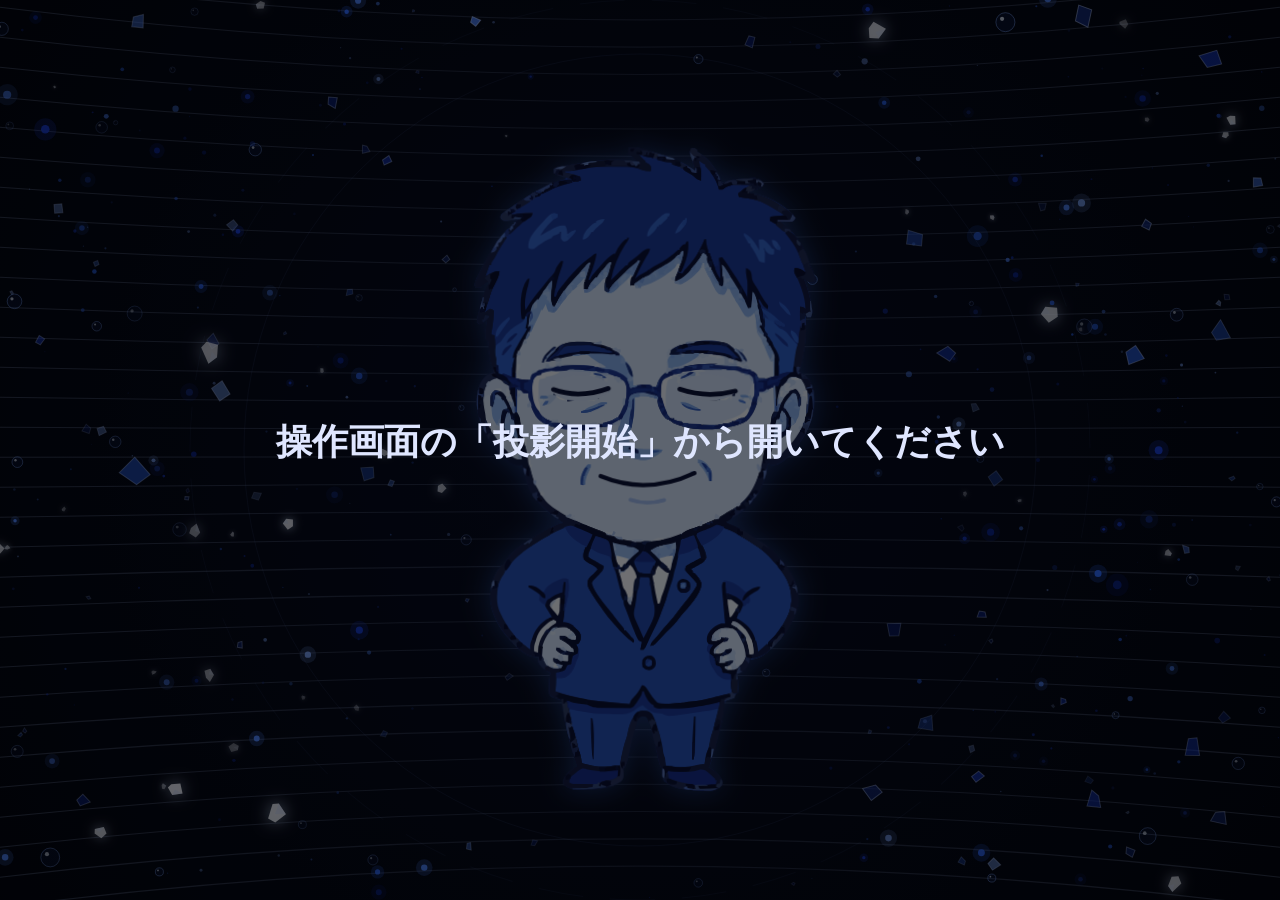
==== screen.html @ 2a568116 "Animate Kazuo toggling: spin-and-bounce in, squash-and-spin out Turning Kazuo on drops the character" ====
<!doctype html>
<html lang="ja">
<head>
  <meta charset="utf-8">
  <meta name="viewport" content="width=device-width, initial-scale=1">
  <title>AIカズオ（投影画面）</title>
  <link rel="stylesheet" href="css/screen.css">
</head>
<body>
  <div id="screen">
    <!-- 背景・カズオ・枠つきの画像/動画 -->
    <div id="kazuoStage">
      <canvas id="bg"></canvas>
      <div id="photoWrap" aria-hidden="true">
        <div id="photoFrame"><div id="frameSlot"></div></div>
      </div>
      <div id="charWrap">
        <div id="charSpin"><div id="charBounce"></div></div>
      </div>
    </div>
    <!-- 画像・動画を枠なしで画面いっぱいに -->
    <div id="fullMedia" aria-hidden="true"><div id="fullSlot"></div></div>
  </div>
  <div id="blackout"></div>

  <div id="hint">
    <p id="hintMain">操作画面の「投影開始」で全画面になります</p>
    <p id="hintSub">クリックしても全画面になります</p>
  </div>

  <script src="js/background.js"></script>
  <script src="characters/config.js"></script>
  <script src="js/traced-char.js"></script>
  <script src="js/screen.js"></script>
</body>
</html>
---- css/screen.css ----
/* 投影画面（客席に見せる画面） */
* { box-sizing: border-box; }

html, body {
  margin: 0;
  height: 100%;
  overflow: hidden;
  background: #000;
  color: #dfe6ff;
  font-family: "Yu Gothic UI", "Meiryo", "Hiragino Sans", system-ui, sans-serif;
}

body.hide-cursor, body.hide-cursor * { cursor: none !important; }

#screen {
  position: fixed;
  inset: 0;
  background: #01030a;
  transform-origin: 50% 50%;
}

/* ===== 画面の組み立て =====
   body.kazuo-off  … カズオを出さない
   body.has-photo  … 画像・動画を出している（カズオがいれば左、いなければ真ん中）
   body.media-full … 画像・動画を枠なしで画面いっぱいに */
#kazuoStage, #fullMedia {
  position: absolute;
  inset: 0;
  transition: opacity .5s ease;
}

#fullMedia {
  background: #000;
  opacity: 0;
  pointer-events: none;
}

body.media-full #kazuoStage { opacity: 0; }
body.media-full #fullMedia { opacity: 1; }

#fullSlot {
  position: absolute;
  inset: 0;
}

#fullSlot > img, #fullSlot > video {
  position: absolute;
  inset: 0;
  width: 100%;
  height: 100%;
  object-fit: contain;
  display: block;
}

#fullSlot > .in { animation: fadeIn .45s ease both; }

@keyframes fadeIn { from { opacity: 0; } to { opacity: 1; } }

#bg {
  position: absolute;
  inset: 0;
  width: 100%;
  height: 100%;
  display: block;
}

/* ===== キャラ ===== */
#charWrap {
  position: absolute;
  left: 50%;
  bottom: calc(4vh + var(--char-y, 0vh));
  height: calc(88vh * var(--char-scale, 1));
  aspect-ratio: 765 / 1024;
  max-width: 100vw;
  transform: translateX(-50%);
  transition: left .7s cubic-bezier(.3, .8, .3, 1);
}

/* 画像・動画を出している間は、カズオが右へよける */
body.has-photo #charWrap { left: 74%; }
body.kazuo-off #charWrap { opacity: 0; }

/* カズオを出す・消す時の動き（出す：回りながら降りてきてバウンド／消す：縮んでから回って消える） */
#charSpin {
  width: 100%;
  height: 100%;
  perspective: 160vh;
  transform-origin: 50% 100%;
}

#charSpin.spinIn { animation: kazuoIn 1.25s linear both; }
#charSpin.spinOut { animation: kazuoOut .7s cubic-bezier(.5, 0, .8, .4) both; }

@keyframes kazuoIn {
  0%   { opacity: 0; transform: translateY(-38%) scale(.25) rotateY(-900deg); animation-timing-function: cubic-bezier(.3, .1, .6, 1); }
  10%  { opacity: 1; }
  55%  { transform: translateY(0) scale(1) rotateY(0deg); animation-timing-function: ease-out; }
  64%  { transform: translateY(0) scale(1.14, .84); animation-timing-function: ease-out; }
  76%  { transform: translateY(-9%) scale(.94, 1.07); animation-timing-function: ease-in; }
  86%  { transform: translateY(0) scale(1.06, .94); animation-timing-function: ease-out; }
  93%  { transform: translateY(-2.5%) scale(.99, 1.01); animation-timing-function: ease-in; }
  100% { opacity: 1; transform: none; }
}

@keyframes kazuoOut {
  0%   { opacity: 1; transform: none; }
  22%  { opacity: 1; transform: scale(1.1, .88); }
  100% { opacity: 0; transform: translateY(-30%) scale(.15) rotateY(720deg); }
}

#charBounce {
  position: relative;
  width: 100%;
  height: 100%;
  transform-origin: 50% 92%;
  filter: drop-shadow(0 0 1.6vh rgba(70, 130, 255, 0.35));
}

#charBounce .charImg, #charBounce .charOverlay {
  position: absolute;
  inset: 0;
  width: 100%;
  height: 100%;
  display: block;
}

#charBounce .charImg[hidden] { display: none; }

/* ===== 写真 ===== */
#photoWrap {
  --pw: 52vw;
  --ph: 80vh;
  --rot: 7deg;
  position: absolute;
  left: 4vw;
  width: var(--pw);
  top: 8vh;
  height: var(--ph);
  transition: left .7s cubic-bezier(.3, .8, .3, 1), width .7s cubic-bezier(.3, .8, .3, 1), top .7s, height .7s;
  display: flex;
  align-items: center;
  justify-content: center;
  perspective: 120vw;
  pointer-events: none;
  visibility: hidden;
}

body.has-photo #photoWrap { visibility: visible; }

/* カズオがいない時は真ん中に大きく */
body.kazuo-off #photoWrap { --pw: 84vw; --ph: 86vh; --rot: 0deg; left: 8vw; top: 7vh; }

#photoFrame {
  position: relative;
  max-width: 100%;
  max-height: 100%;
  padding: .5vh;
  border-radius: 1.2vh;
  background: linear-gradient(160deg, rgba(225, 235, 255, .95), rgba(150, 185, 255, .85));
  box-shadow:
    0 0 2.5vh rgba(110, 165, 255, .75),
    0 0 7vh rgba(60, 110, 255, .45),
    inset 0 0 1vh rgba(255, 255, 255, .6);
  transform: rotateY(var(--rot));
  transition: transform .7s;
  opacity: 0;
}

#frameSlot > img, #frameSlot > video {
  display: block;
  max-width: calc(var(--pw) - 1vh);
  max-height: calc(var(--ph) - 1vh);
  border-radius: .8vh;
  background: #111;
}

/* 走査線のような光の帯 */
#photoFrame::after {
  content: "";
  position: absolute;
  inset: .5vh;
  border-radius: .8vh;
  background: repeating-linear-gradient(0deg, rgba(120, 170, 255, .06) 0 2px, transparent 2px 5px);
  pointer-events: none;
}

body.has-photo #photoFrame { animation: photoIn .9s cubic-bezier(.2, .8, .2, 1) both; }
#photoFrame.out { animation: photoOut .45s ease-in both !important; }

@keyframes photoIn {
  0%   { opacity: 0; transform: rotateY(var(--rot)) scale(.92); clip-path: inset(0 0 100% 0); filter: brightness(3); }
  35%  { opacity: 1; clip-path: inset(0 0 40% 0); filter: brightness(2); }
  45%  { opacity: .4; }
  55%  { opacity: 1; clip-path: inset(0 0 0 0); }
  65%  { opacity: .7; filter: brightness(1.5) hue-rotate(20deg); }
  100% { opacity: 1; transform: rotateY(var(--rot)) scale(1); clip-path: inset(0 0 0 0); filter: none; }
}

@keyframes photoOut {
  0%   { opacity: 1; transform: rotateY(var(--rot)) scale(1); clip-path: inset(0 0 0 0); }
  100% { opacity: 0; transform: rotateY(var(--rot)) scale(.96); clip-path: inset(50% 0 50% 0); filter: brightness(3); }
}

/* ===== 暗転と起動演出 ===== */
#blackout {
  position: fixed;
  inset: 0;
  background: #000;
  opacity: 0;
  pointer-events: none;
}

body.is-off #blackout { opacity: 1; }

/* 操作画面のプレビューでは、暗転中も中身が見えるように黒い斜線を重ねるだけにする（投影画面は真っ黒のまま） */
body.preview #blackout {
  background: repeating-linear-gradient(-45deg, rgba(0, 0, 0, .78) 0 22px, rgba(0, 0, 0, .45) 22px 44px);
}

#screen.boot { animation: crtOn 1.1s cubic-bezier(.2, .7, .2, 1) both; }
#screen.boot #charBounce { animation: holoIn 1.6s steps(1, end) both; }
#screen.powerOff { animation: crtOff .55s ease-in both; }

@keyframes crtOn {
  0%   { transform: scale(0, .004); filter: brightness(6); }
  22%  { transform: scale(1, .004); filter: brightness(6); }
  55%  { transform: scale(1, 1.02); filter: brightness(1.8); }
  70%  { transform: scale(1, 1); filter: brightness(1.2); }
  100% { transform: none; filter: none; }
}

@keyframes holoIn {
  0%   { opacity: 0; }
  40%  { opacity: 0; }
  45%  { opacity: .7; translate: -2% 0; filter: hue-rotate(40deg) brightness(2); }
  50%  { opacity: .1; translate: 0 0; }
  56%  { opacity: .9; translate: 2% 0; filter: brightness(1.6); }
  62%  { opacity: .3; translate: 0 0; }
  70%  { opacity: 1; translate: -.6% 0; filter: brightness(1.3); }
  78%  { opacity: .6; translate: 0 0; }
  86%  { opacity: 1; filter: none; }
  100% { opacity: 1; filter: none; }
}

@keyframes crtOff {
  0%   { transform: none; filter: none; }
  45%  { transform: scale(1, .004); filter: brightness(5); }
  100% { transform: scale(0, .004); filter: brightness(8); }
}

/* ===== 全画面にするための案内（全画面になると消える） ===== */
#hint {
  position: fixed;
  inset: 0;
  display: flex;
  flex-direction: column;
  align-items: center;
  justify-content: center;
  text-align: center;
  background: rgba(0, 0, 0, .55);
  cursor: pointer;
  z-index: 5;
}

#hint p { margin: 8px 16px; }
#hintMain { font-size: clamp(20px, 4vh, 44px); font-weight: bold; }
#hintSub { font-size: clamp(13px, 2vh, 20px); color: #a9b7e6; line-height: 1.7; }

body.is-fullscreen #hint, body.preview #hint { display: none; }
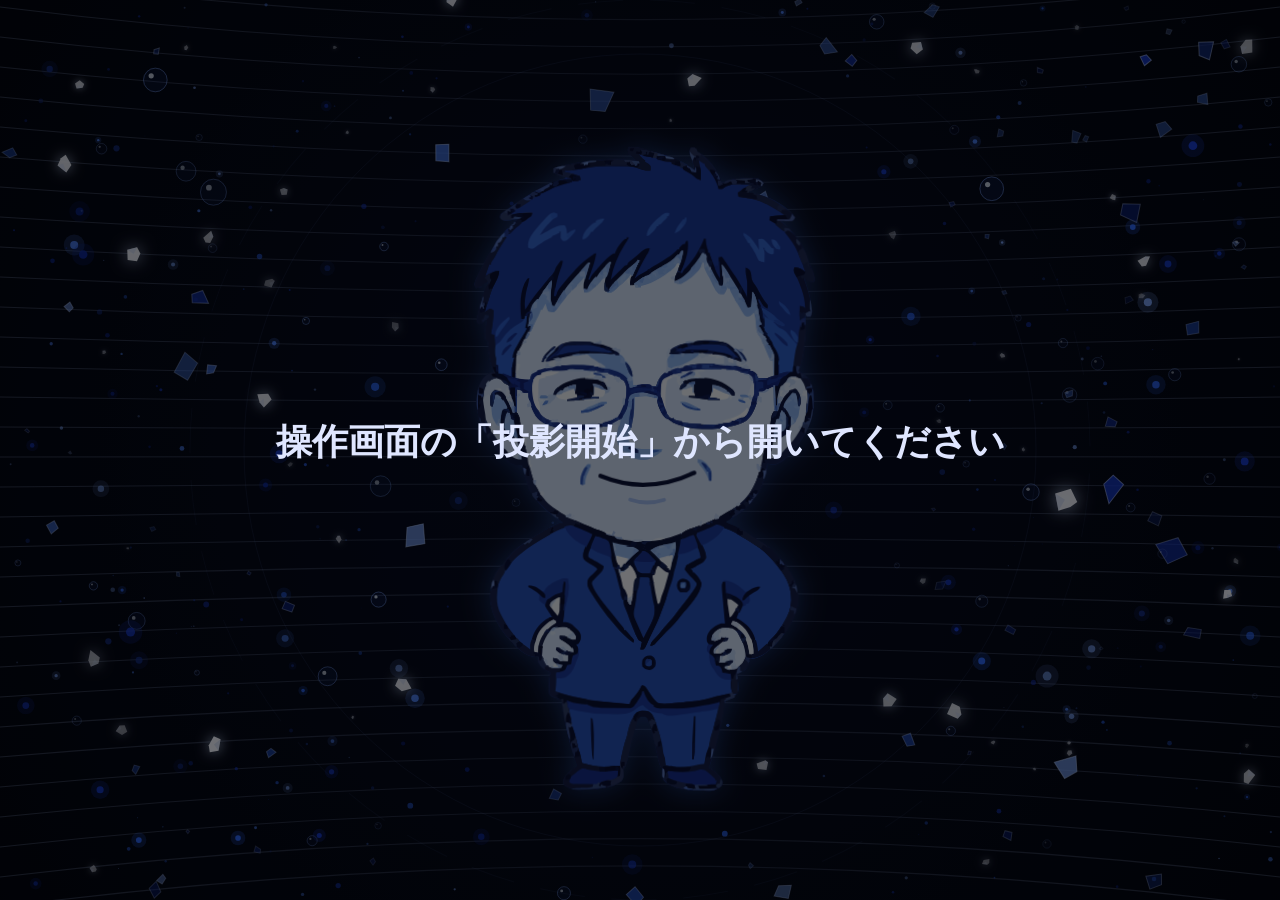
==== commit 89d0199c: "Add a smoke puff when Kazuo appears or disappears A canvas over the character draws a burst of soft " ====
--- a/screen.html
+++ b/screen.html
@@ -17,6 +17,7 @@
       <div id="charWrap">
         <div id="charSpin"><div id="charBounce"></div></div>
       </div>
+      <canvas id="smoke"></canvas>
     </div>
     <!-- 画像・動画を枠なしで画面いっぱいに -->
     <div id="fullMedia" aria-hidden="true"><div id="fullSlot"></div></div>
@@ -31,6 +32,7 @@
   <script src="js/background.js"></script>
   <script src="characters/config.js"></script>
   <script src="js/traced-char.js"></script>
+  <script src="js/smoke.js"></script>
   <script src="js/screen.js"></script>
 </body>
 </html>
--- a/css/screen.css
+++ b/css/screen.css
@@ -80,33 +80,37 @@
 body.has-photo #charWrap { left: 74%; }
 body.kazuo-off #charWrap { opacity: 0; }
 
-/* カズオを出す・消す時の動き（出す：回りながら降りてきてバウンド／消す：縮んでから回って消える） */
+/* 煙（カズオが出る・消える時） */
+#smoke {
+  position: absolute;
+  inset: 0;
+  width: 100%;
+  height: 100%;
+  pointer-events: none;
+}
+
+/* カズオを出す・消す時の動き（時計回りに高速回転しながら、出す時は拡大・消す時は縮小） */
 #charSpin {
   width: 100%;
   height: 100%;
-  perspective: 160vh;
-  transform-origin: 50% 100%;
-}
-
-#charSpin.spinIn { animation: kazuoIn 1.25s linear both; }
-#charSpin.spinOut { animation: kazuoOut .7s cubic-bezier(.5, 0, .8, .4) both; }
+  transform-origin: 50% 55%;
+}
+
+#charSpin.spinIn { animation: kazuoIn .45s cubic-bezier(.2, .7, .3, 1) both; }
+#charSpin.spinOut { animation: kazuoOut .35s cubic-bezier(.6, 0, .9, .5) both; }
 
 @keyframes kazuoIn {
-  0%   { opacity: 0; transform: translateY(-38%) scale(.25) rotateY(-900deg); animation-timing-function: cubic-bezier(.3, .1, .6, 1); }
-  10%  { opacity: 1; }
-  55%  { transform: translateY(0) scale(1) rotateY(0deg); animation-timing-function: ease-out; }
-  64%  { transform: translateY(0) scale(1.14, .84); animation-timing-function: ease-out; }
-  76%  { transform: translateY(-9%) scale(.94, 1.07); animation-timing-function: ease-in; }
-  86%  { transform: translateY(0) scale(1.06, .94); animation-timing-function: ease-out; }
-  93%  { transform: translateY(-2.5%) scale(.99, 1.01); animation-timing-function: ease-in; }
-  100% { opacity: 1; transform: none; }
+  0%   { opacity: 0; transform: rotate(-1080deg) scale(0); }
+  15%  { opacity: 1; }
+  100% { opacity: 1; transform: rotate(0deg) scale(1); }
 }
 
 @keyframes kazuoOut {
-  0%   { opacity: 1; transform: none; }
-  22%  { opacity: 1; transform: scale(1.1, .88); }
-  100% { opacity: 0; transform: translateY(-30%) scale(.15) rotateY(720deg); }
-}
+  0%   { opacity: 1; transform: rotate(0deg) scale(1); }
+  85%  { opacity: 1; }
+  100% { opacity: 0; transform: rotate(1080deg) scale(0); }
+}
+
 
 #charBounce {
   position: relative;
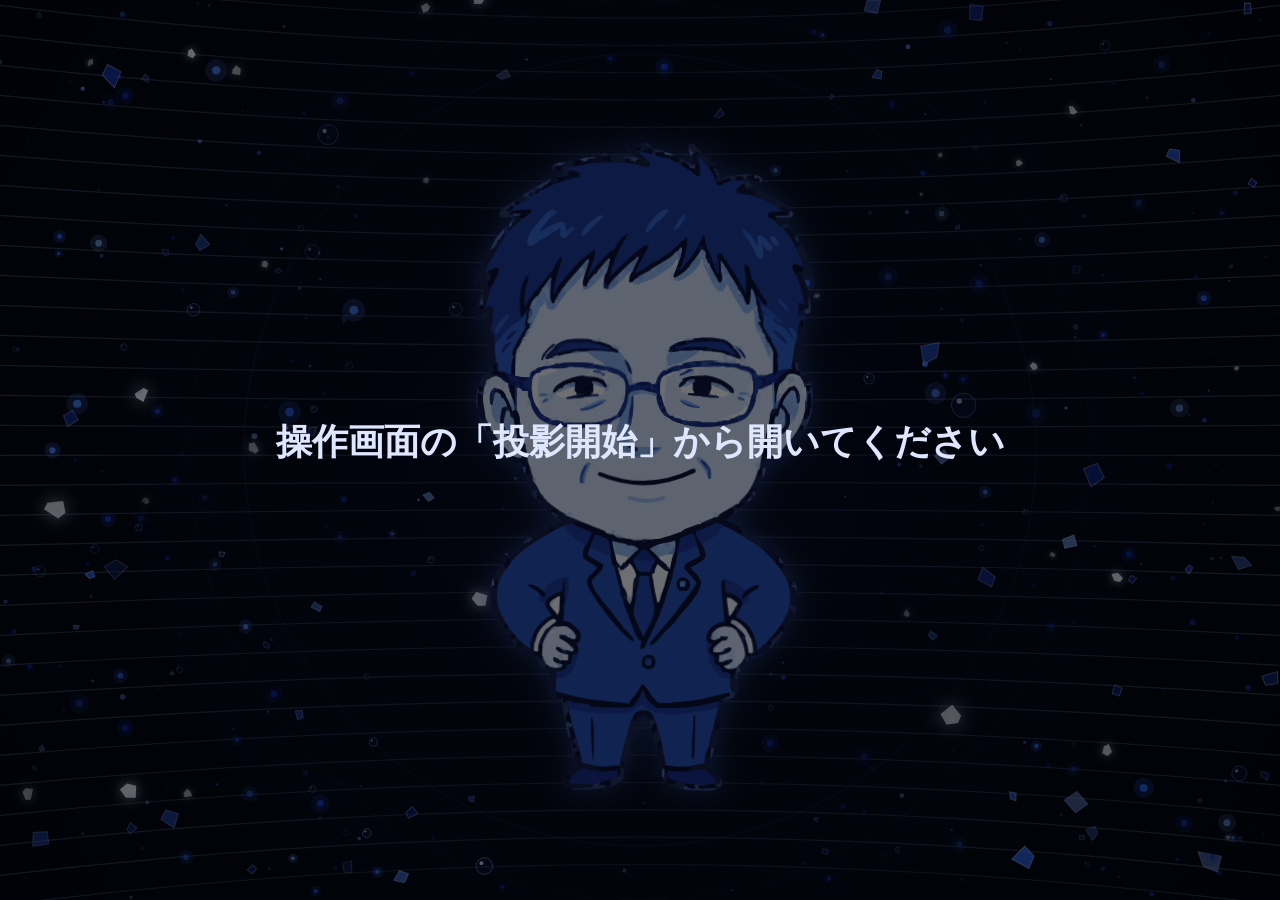
==== commit 4dc11adf: "Drop the smoke, speed up the spin, and bust stale caches The Kazuo toggle is back to spin-and-scale " ====
--- a/screen.html
+++ b/screen.html
@@ -4,7 +4,7 @@
   <meta charset="utf-8">
   <meta name="viewport" content="width=device-width, initial-scale=1">
   <title>AIカズオ（投影画面）</title>
-  <link rel="stylesheet" href="css/screen.css">
+  <link rel="stylesheet" href="css/screen.css?v=202610270159">
 </head>
 <body>
   <div id="screen">
@@ -17,7 +17,6 @@
       <div id="charWrap">
         <div id="charSpin"><div id="charBounce"></div></div>
       </div>
-      <canvas id="smoke"></canvas>
     </div>
     <!-- 画像・動画を枠なしで画面いっぱいに -->
     <div id="fullMedia" aria-hidden="true"><div id="fullSlot"></div></div>
@@ -29,10 +28,9 @@
     <p id="hintSub">クリックしても全画面になります</p>
   </div>
 
-  <script src="js/background.js"></script>
-  <script src="characters/config.js"></script>
-  <script src="js/traced-char.js"></script>
-  <script src="js/smoke.js"></script>
-  <script src="js/screen.js"></script>
+  <script src="js/background.js?v=202610270159"></script>
+  <script src="characters/config.js?v=202610270159"></script>
+  <script src="js/traced-char.js?v=202610270159"></script>
+  <script src="js/screen.js?v=202610270159"></script>
 </body>
 </html>
--- a/css/screen.css
+++ b/css/screen.css
@@ -80,15 +80,6 @@
 body.has-photo #charWrap { left: 74%; }
 body.kazuo-off #charWrap { opacity: 0; }
 
-/* 煙（カズオが出る・消える時） */
-#smoke {
-  position: absolute;
-  inset: 0;
-  width: 100%;
-  height: 100%;
-  pointer-events: none;
-}
-
 /* カズオを出す・消す時の動き（時計回りに高速回転しながら、出す時は拡大・消す時は縮小） */
 #charSpin {
   width: 100%;
@@ -96,11 +87,11 @@
   transform-origin: 50% 55%;
 }
 
-#charSpin.spinIn { animation: kazuoIn .45s cubic-bezier(.2, .7, .3, 1) both; }
-#charSpin.spinOut { animation: kazuoOut .35s cubic-bezier(.6, 0, .9, .5) both; }
+#charSpin.spinIn { animation: kazuoIn .3s cubic-bezier(.2, .7, .3, 1) both; }
+#charSpin.spinOut { animation: kazuoOut .3s cubic-bezier(.6, 0, .9, .5) both; }
 
 @keyframes kazuoIn {
-  0%   { opacity: 0; transform: rotate(-1080deg) scale(0); }
+  0%   { opacity: 0; transform: rotate(-2160deg) scale(0); }
   15%  { opacity: 1; }
   100% { opacity: 1; transform: rotate(0deg) scale(1); }
 }
@@ -108,7 +99,7 @@
 @keyframes kazuoOut {
   0%   { opacity: 1; transform: rotate(0deg) scale(1); }
   85%  { opacity: 1; }
-  100% { opacity: 0; transform: rotate(1080deg) scale(0); }
+  100% { opacity: 0; transform: rotate(2160deg) scale(0); }
 }
 
 
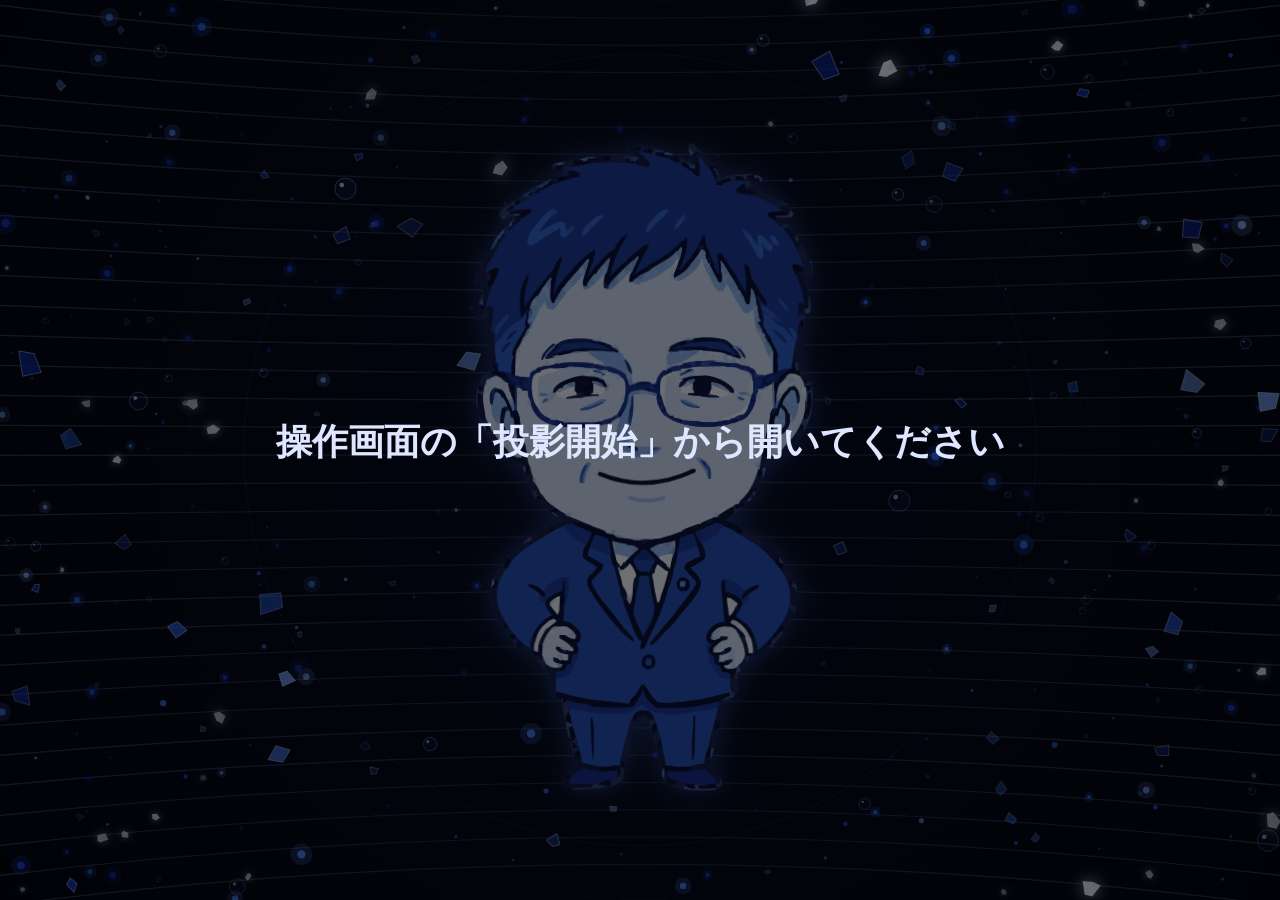
==== commit a63f1feb: "Move mic and speaker to top-right dropdowns; drop on-air frame Mic and speaker are split buttons in " ====
--- a/screen.html
+++ b/screen.html
@@ -4,7 +4,7 @@
   <meta charset="utf-8">
   <meta name="viewport" content="width=device-width, initial-scale=1">
   <title>AIカズオ（投影画面）</title>
-  <link rel="stylesheet" href="css/screen.css?v=202610270159">
+  <link rel="stylesheet" href="css/screen.css?v=202610270210">
 </head>
 <body>
   <div id="screen">
@@ -28,9 +28,9 @@
     <p id="hintSub">クリックしても全画面になります</p>
   </div>
 
-  <script src="js/background.js?v=202610270159"></script>
-  <script src="characters/config.js?v=202610270159"></script>
-  <script src="js/traced-char.js?v=202610270159"></script>
-  <script src="js/screen.js?v=202610270159"></script>
+  <script src="js/background.js?v=202610270210"></script>
+  <script src="characters/config.js?v=202610270210"></script>
+  <script src="js/traced-char.js?v=202610270210"></script>
+  <script src="js/screen.js?v=202610270210"></script>
 </body>
 </html>
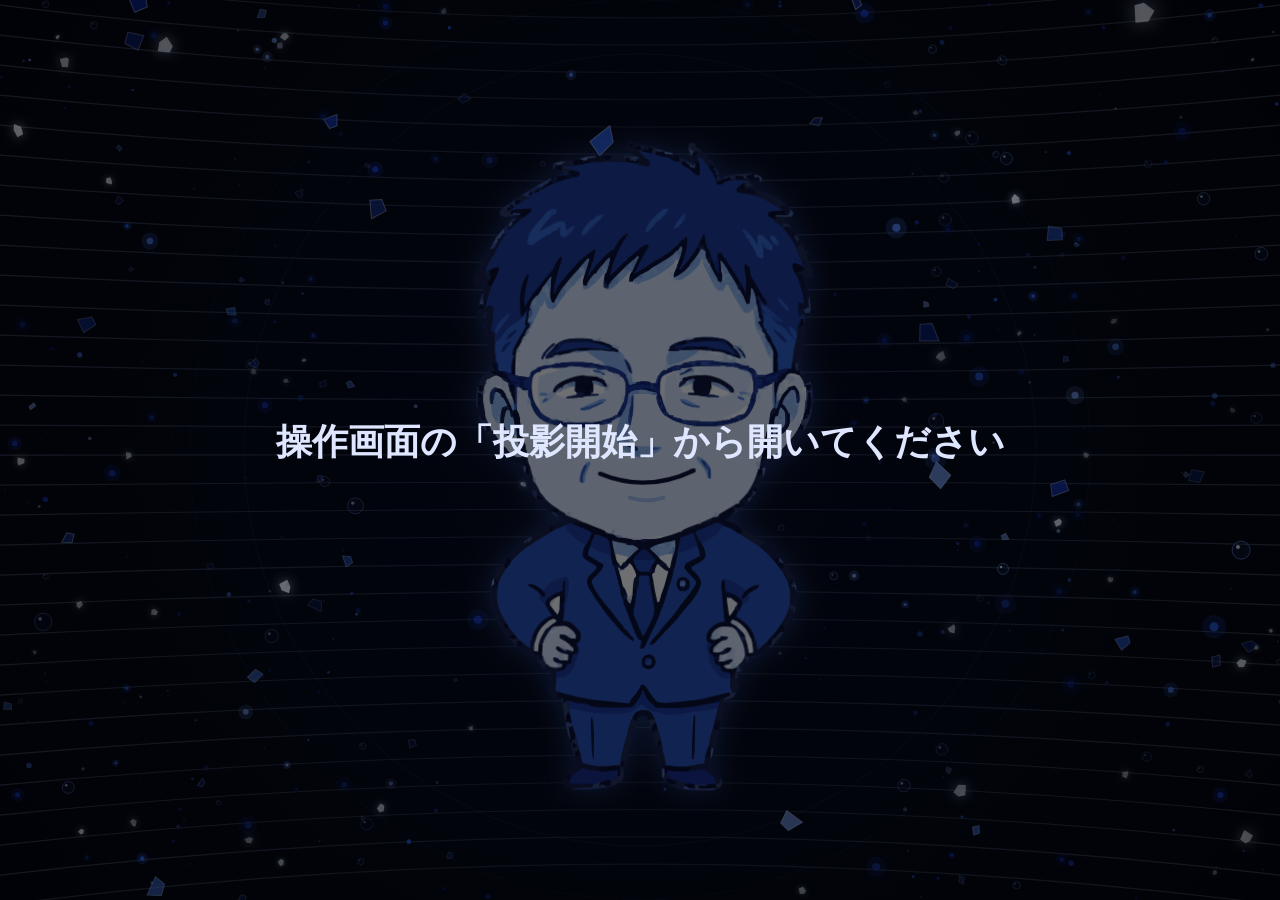
==== commit 8e970282: "Show mic and speaker off state as disabled When off, the top-right mic/speaker buttons get struck-th" ====
--- a/screen.html
+++ b/screen.html
@@ -4,7 +4,7 @@
   <meta charset="utf-8">
   <meta name="viewport" content="width=device-width, initial-scale=1">
   <title>AIカズオ（投影画面）</title>
-  <link rel="stylesheet" href="css/screen.css?v=202610270210">
+  <link rel="stylesheet" href="css/screen.css?v=202610270226">
 </head>
 <body>
   <div id="screen">
@@ -28,9 +28,9 @@
     <p id="hintSub">クリックしても全画面になります</p>
   </div>
 
-  <script src="js/background.js?v=202610270210"></script>
-  <script src="characters/config.js?v=202610270210"></script>
-  <script src="js/traced-char.js?v=202610270210"></script>
-  <script src="js/screen.js?v=202610270210"></script>
+  <script src="js/background.js?v=202610270226"></script>
+  <script src="characters/config.js?v=202610270226"></script>
+  <script src="js/traced-char.js?v=202610270226"></script>
+  <script src="js/screen.js?v=202610270226"></script>
 </body>
 </html>
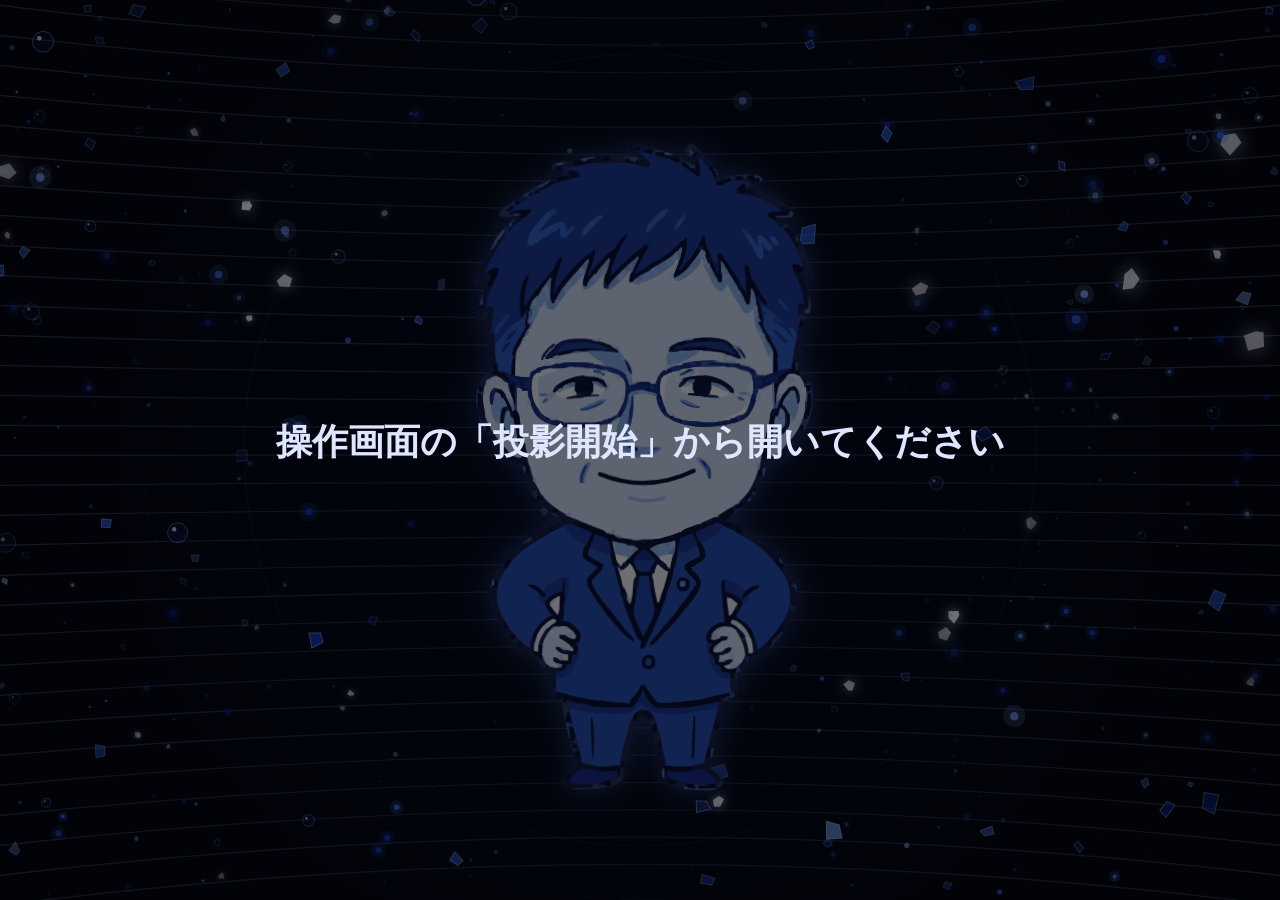
==== commit 69e600cf: "Toggle the right-hand settings column with a settings button A ⚙ 設定 button at the top right shows or" ====
--- a/screen.html
+++ b/screen.html
@@ -4,7 +4,7 @@
   <meta charset="utf-8">
   <meta name="viewport" content="width=device-width, initial-scale=1">
   <title>AIカズオ（投影画面）</title>
-  <link rel="stylesheet" href="css/screen.css?v=202610270226">
+  <link rel="stylesheet" href="css/screen.css?v=202610270227">
 </head>
 <body>
   <div id="screen">
@@ -28,9 +28,9 @@
     <p id="hintSub">クリックしても全画面になります</p>
   </div>
 
-  <script src="js/background.js?v=202610270226"></script>
-  <script src="characters/config.js?v=202610270226"></script>
-  <script src="js/traced-char.js?v=202610270226"></script>
-  <script src="js/screen.js?v=202610270226"></script>
+  <script src="js/background.js?v=202610270227"></script>
+  <script src="characters/config.js?v=202610270227"></script>
+  <script src="js/traced-char.js?v=202610270227"></script>
+  <script src="js/screen.js?v=202610270227"></script>
 </body>
 </html>
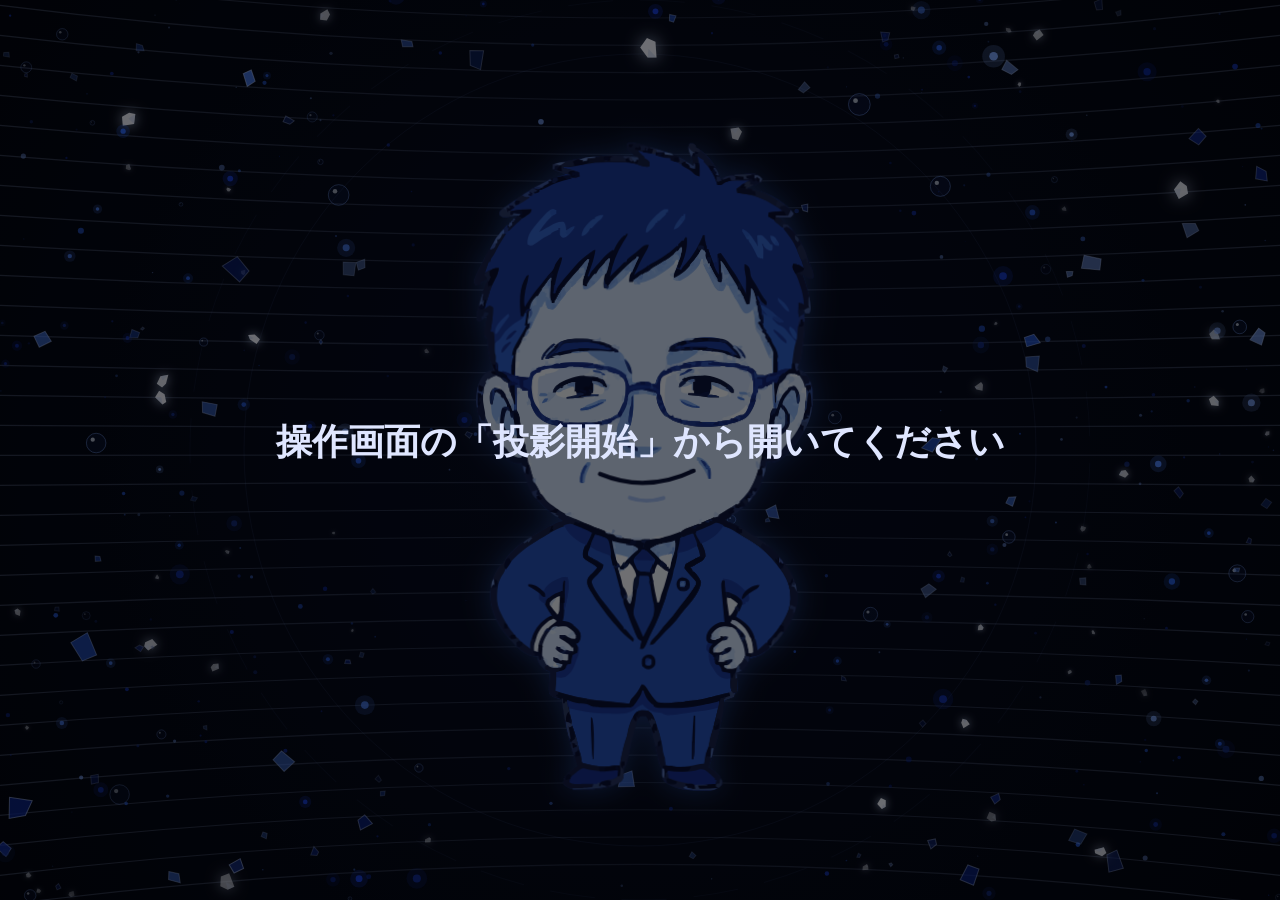
==== commit 299a0eda: "Move voice preset buttons into the settings column The 素の声/AIの声/高い声/高いAIの声 buttons now sit in the se" ====
--- a/screen.html
+++ b/screen.html
@@ -4,7 +4,7 @@
   <meta charset="utf-8">
   <meta name="viewport" content="width=device-width, initial-scale=1">
   <title>AIカズオ（投影画面）</title>
-  <link rel="stylesheet" href="css/screen.css?v=202610270227">
+  <link rel="stylesheet" href="css/screen.css?v=202610270228">
 </head>
 <body>
   <div id="screen">
@@ -28,9 +28,9 @@
     <p id="hintSub">クリックしても全画面になります</p>
   </div>
 
-  <script src="js/background.js?v=202610270227"></script>
-  <script src="characters/config.js?v=202610270227"></script>
-  <script src="js/traced-char.js?v=202610270227"></script>
-  <script src="js/screen.js?v=202610270227"></script>
+  <script src="js/background.js?v=202610270228"></script>
+  <script src="characters/config.js?v=202610270228"></script>
+  <script src="js/traced-char.js?v=202610270228"></script>
+  <script src="js/screen.js?v=202610270228"></script>
 </body>
 </html>
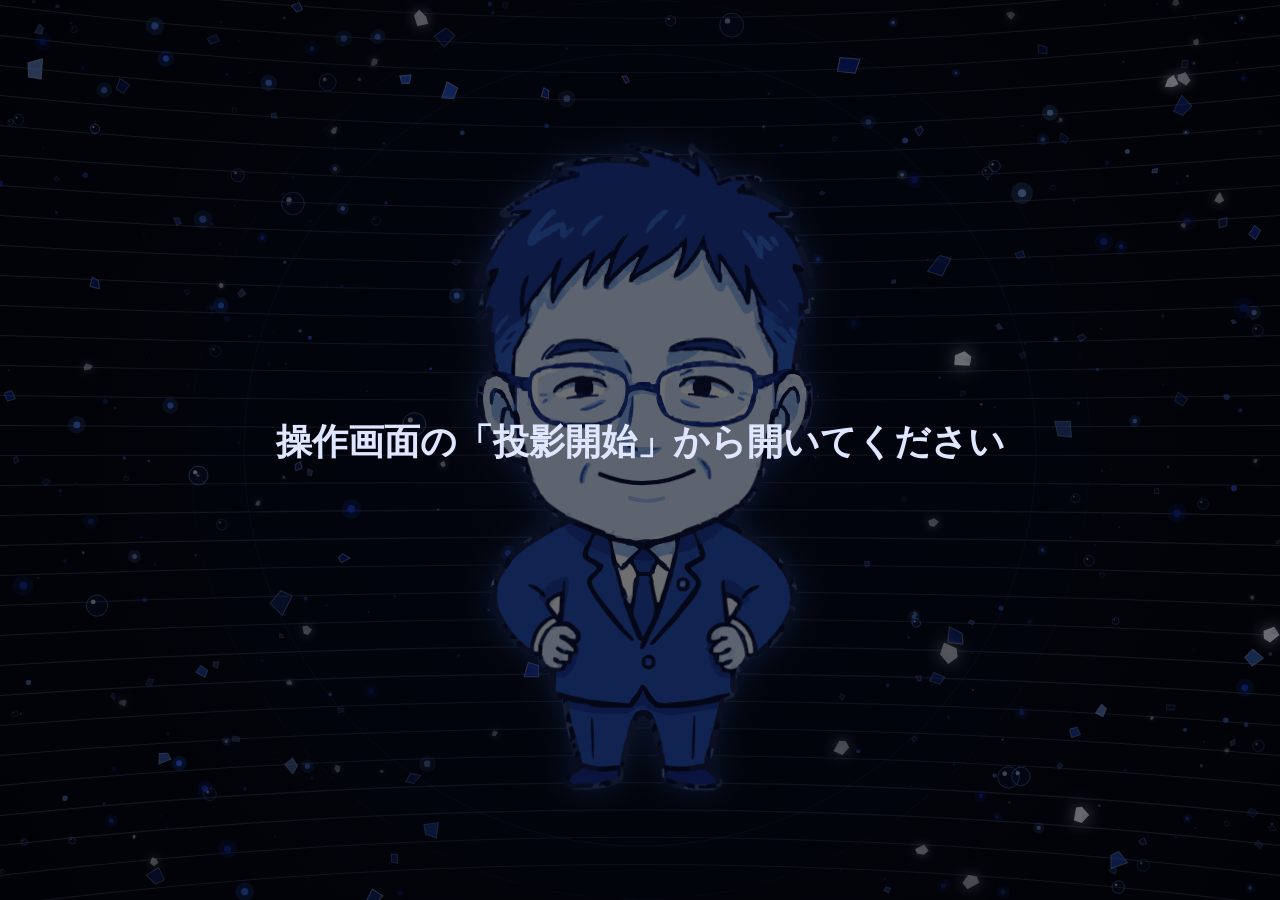
==== commit 96c08c91: "Place video controls above the media list The play/restart/seek/loop/sound controls now sit between " ====
--- a/screen.html
+++ b/screen.html
@@ -4,7 +4,7 @@
   <meta charset="utf-8">
   <meta name="viewport" content="width=device-width, initial-scale=1">
   <title>AIカズオ（投影画面）</title>
-  <link rel="stylesheet" href="css/screen.css?v=202610270228">
+  <link rel="stylesheet" href="css/screen.css?v=202610270715">
 </head>
 <body>
   <div id="screen">
@@ -28,9 +28,9 @@
     <p id="hintSub">クリックしても全画面になります</p>
   </div>
 
-  <script src="js/background.js?v=202610270228"></script>
-  <script src="characters/config.js?v=202610270228"></script>
-  <script src="js/traced-char.js?v=202610270228"></script>
-  <script src="js/screen.js?v=202610270228"></script>
+  <script src="js/background.js?v=202610270715"></script>
+  <script src="characters/config.js?v=202610270715"></script>
+  <script src="js/traced-char.js?v=202610270715"></script>
+  <script src="js/screen.js?v=202610270715"></script>
 </body>
 </html>
